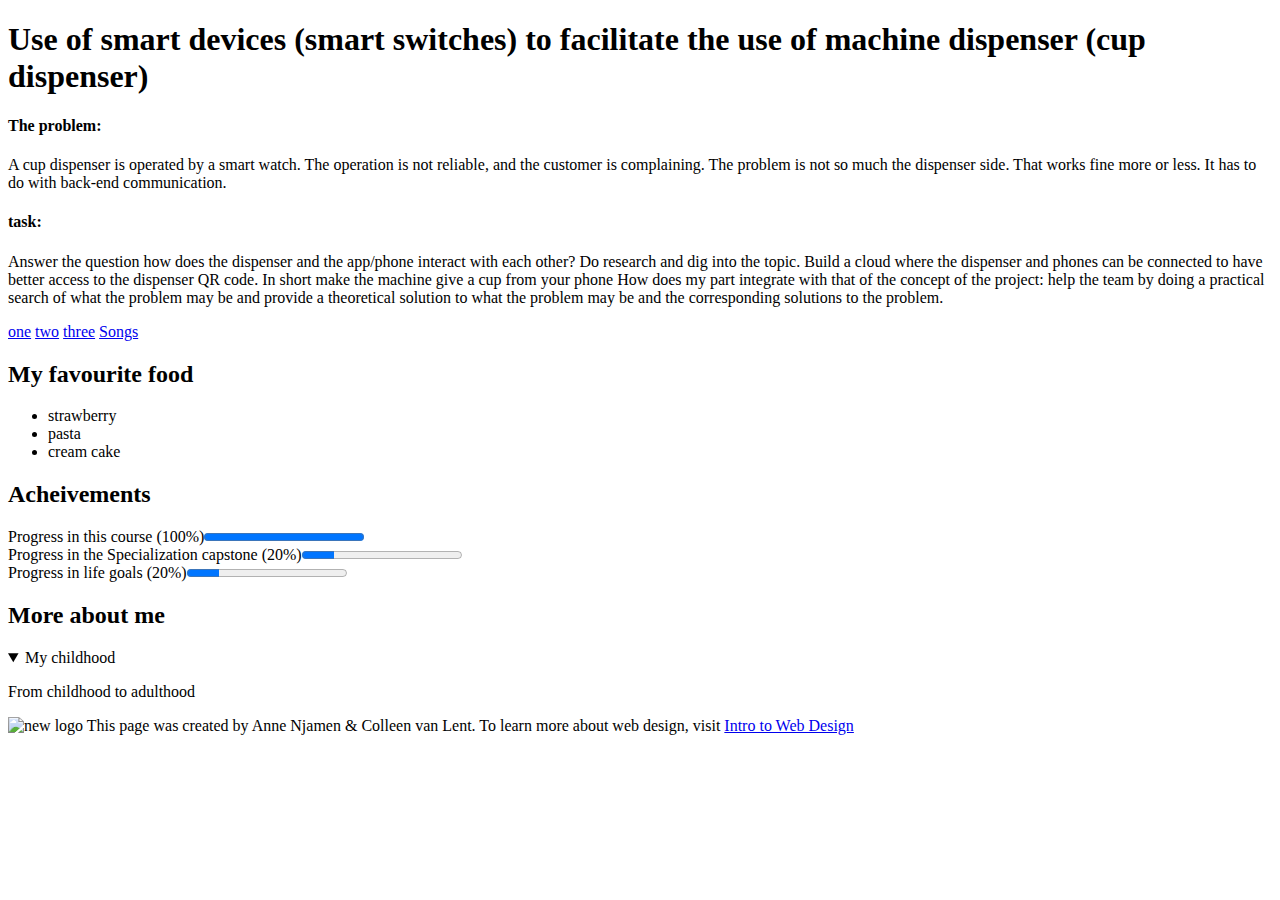
==== cup_dispener.html @ f41f67a9 "Add files via upload" ====
<!DOCTYPE html>
<html lang="en">
<header>
    <h1>Use of smart devices (smart switches) to facilitate the use of machine dispenser (cup dispenser)</h1>
    <p><h4>The problem:</h4> A cup dispenser is operated by a smart watch. The operation is not reliable, and the 
		customer is complaining. The problem is not so much the dispenser side. That works fine more or less. It 
		has to do with back-end communication. 
	</p>
	<p><h4>task:</h4> Answer the question how does the dispenser and the app/phone interact with each other? Do 
		research and dig into the topic. Build a cloud where the dispenser and phones can be connected to have 
		better access to the dispenser QR code. In short make the machine give a cup from your phone How 
		does my part integrate with that of the concept of the project: help the team by doing a practical search 
		of what the problem may be and provide a theoretical solution to what the problem may be and the 
		corresponding solutions to the problem.</p>
    <nav>
	<a href="one.html">one</a>
	<a href="two.html">two</a>
	<a href="three.html">three</a>
	<a href="Anne.html">Songs</a>
    </nav>
</header>
<body>
	<section class="half">
		<header class="major">
			<h2>My favourite food</h2>
		</header>
		<ul style="list-style-type:disc">
			<li>strawberry</li>
			<li>pasta</li>
			<li>cream cake</li>
		</ul>
	</section>
	<section class="half">
		<header class="major">
			<h2>Acheivements</h2>
		</header>
		<p>Progress in this course (100%)<progress value="1"></progress><br/>
         Progress in the Specialization capstone (20%)<progress value="20" max="100"></progress><br/>
         Progress in life goals (20%)<progress value="20" max="100"></progress></p>
	</section>
	<section class="whole">
		<header class="major">
			<h2>More about me</h2>
		</header>
		<details open>
			<summary>My childhood</summary>
			<p>From childhood to adulthood</p>
		</details>
		<footer>
			<p>
				<img src="http://www.intro-webdesign.com/images/newlogo.png" alt="new logo">
		        This page was created by Anne Njamen & Colleen van Lent. To learn more about web design, visit
		        <a href="http://www.intro-webdesign.com">Intro to Web Design</a>
	        </p>
        </footer>
    </section>
</body>
</html>
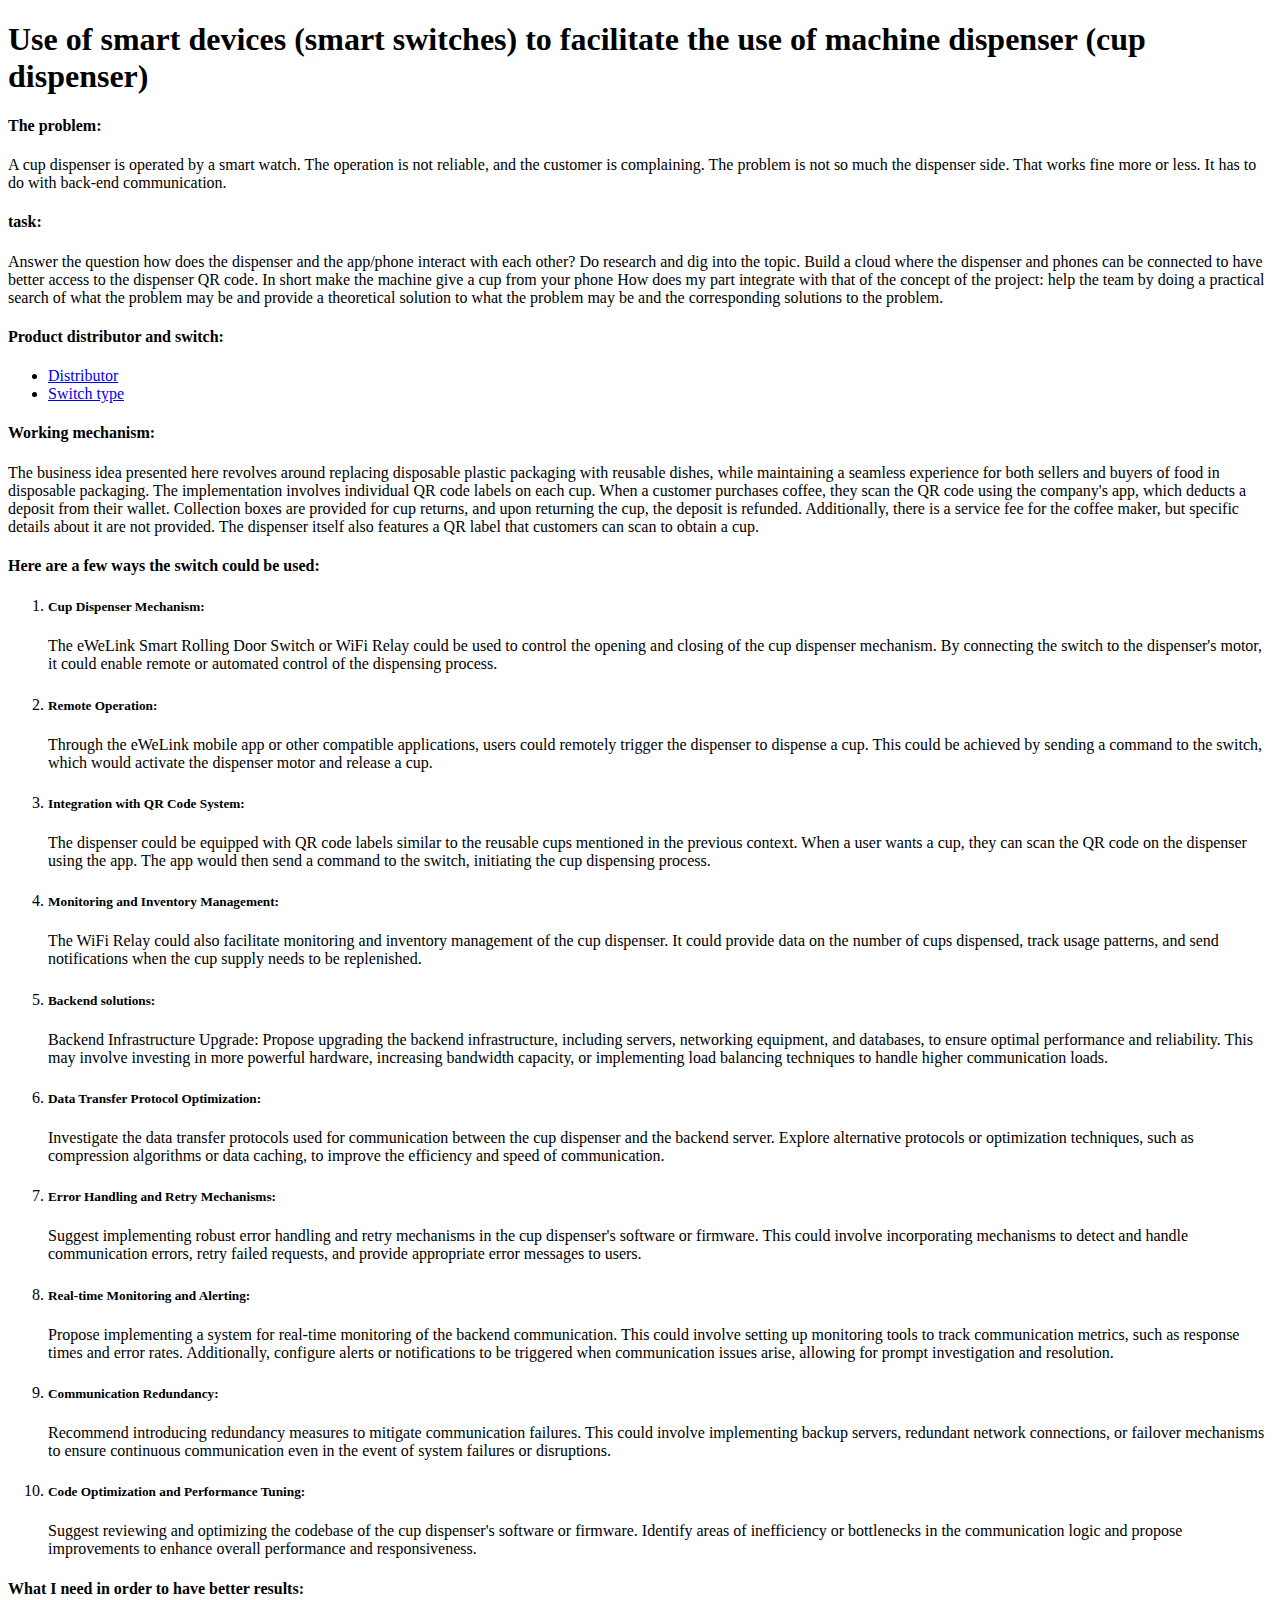
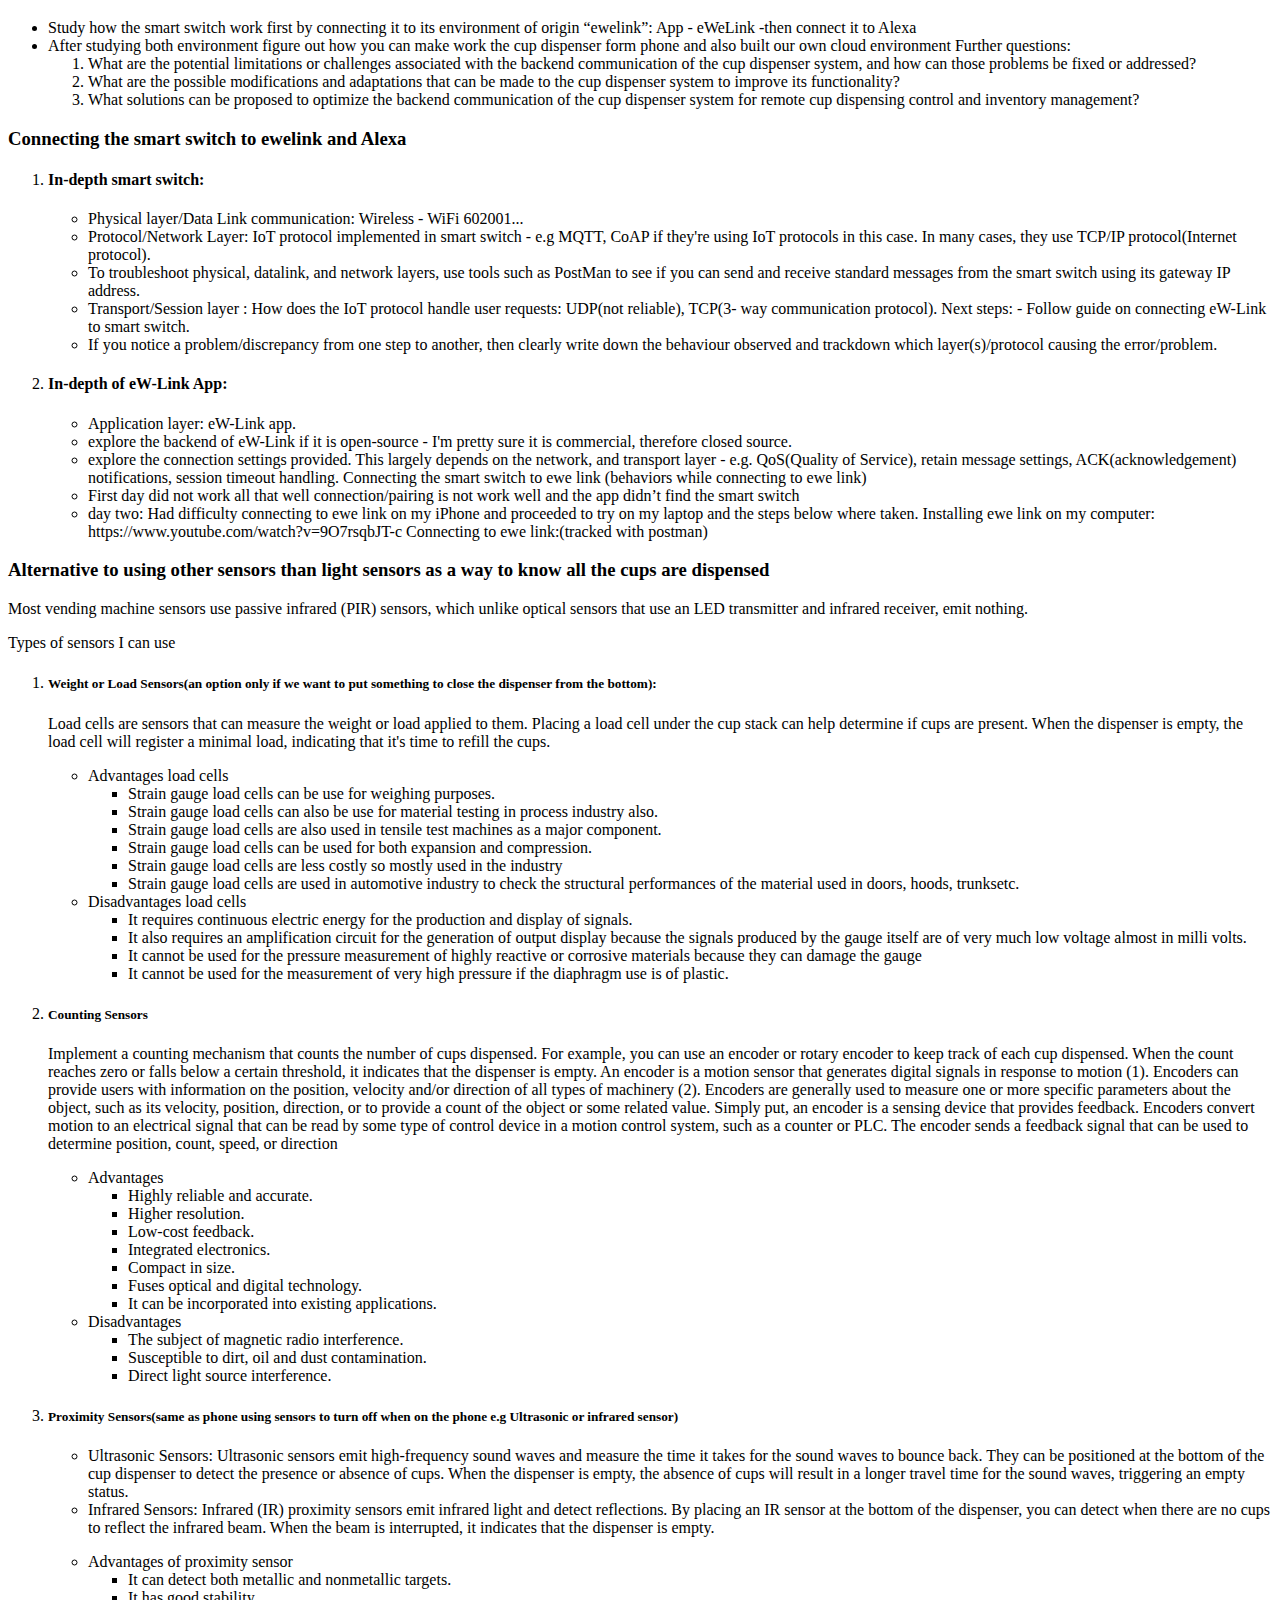
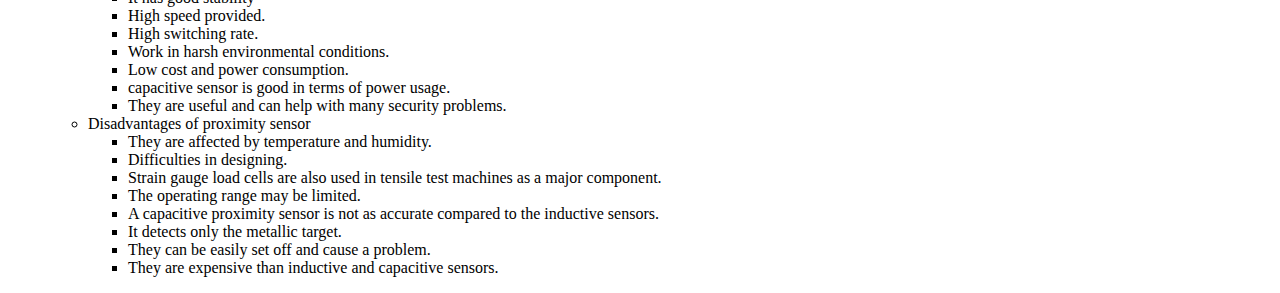
==== commit b116e2d7: "new commit" ====
--- a/cup_dispener.html
+++ b/cup_dispener.html
@@ -2,6 +2,8 @@
 <html lang="en">
 <header>
     <h1>Use of smart devices (smart switches) to facilitate the use of machine dispenser (cup dispenser)</h1>
+</header>
+<body>
     <p><h4>The problem:</h4> A cup dispenser is operated by a smart watch. The operation is not reliable, and the 
 		customer is complaining. The problem is not so much the dispenser side. That works fine more or less. It 
 		has to do with back-end communication. 
@@ -11,48 +13,308 @@
 		better access to the dispenser QR code. In short make the machine give a cup from your phone How 
 		does my part integrate with that of the concept of the project: help the team by doing a practical search 
 		of what the problem may be and provide a theoretical solution to what the problem may be and the 
-		corresponding solutions to the problem.</p>
-    <nav>
-	<a href="one.html">one</a>
-	<a href="two.html">two</a>
-	<a href="three.html">three</a>
-	<a href="Anne.html">Songs</a>
-    </nav>
-</header>
-<body>
+		corresponding solutions to the problem.
+	</p>
 	<section class="half">
 		<header class="major">
-			<h2>My favourite food</h2>
+			<h4>Product distributor and switch:</h4>
 		</header>
 		<ul style="list-style-type:disc">
-			<li>strawberry</li>
-			<li>pasta</li>
-			<li>cream cake</li>
+			<li><a href="https://ringo.eco/en/" >Distributor</a></li>
+			<li><a href="https://www.aliexpress.com/item/33020859525.html?spm=a2g0o.order_detail.order_detail_item.2.c468f19cMUA6OI" >Switch type</a></li>
+			
 		</ul>
 	</section>
 	<section class="half">
 		<header class="major">
-			<h2>Acheivements</h2>
-		</header>
-		<p>Progress in this course (100%)<progress value="1"></progress><br/>
-         Progress in the Specialization capstone (20%)<progress value="20" max="100"></progress><br/>
-         Progress in life goals (20%)<progress value="20" max="100"></progress></p>
+			<h4>Working mechanism:</h4>
+		</header>
+		<p>The business idea presented here revolves around replacing disposable plastic packaging with reusable 
+			dishes, while maintaining a seamless experience for both sellers and buyers of food in disposable 
+			packaging. The implementation involves individual QR code labels on each cup. When a customer 
+			purchases coffee, they scan the QR code using the company's app, which deducts a deposit from their 
+			wallet. Collection boxes are provided for cup returns, and upon returning the cup, the deposit is 
+			refunded. Additionally, there is a service fee for the coffee maker, but specific details about it are not 
+			provided. The dispenser itself also features a QR label that customers can scan to obtain a cup.</p>
+	</section>
+	<section class="type">
+		<header class="major">
+			<h4>Here are a few ways the switch could be used:</h4>
+		</header>
+		<ol>
+			<li>
+				<h5>Cup Dispenser Mechanism:</h5>
+				<p>The eWeLink Smart Rolling Door Switch or WiFi Relay could be used to 
+					control the opening and closing of the cup dispenser mechanism. By connecting the switch to the 
+					dispenser's motor, it could enable remote or automated control of the dispensing process.</p>
+			</li>
+			<li>
+				<h5>Remote Operation:</h5>
+				<p>Through the eWeLink mobile app or other compatible applications, users could 
+					remotely trigger the dispenser to dispense a cup. This could be achieved by sending a command to the 
+					switch, which would activate the dispenser motor and release a cup. </p>
+			</li>
+			<li>
+				<h5>Integration with QR Code System:</h5>
+				<p> The dispenser could be equipped with QR code labels similar to the 
+					reusable cups mentioned in the previous context. When a user wants a cup, they can scan the QR code 
+					on the dispenser using the app. The app would then send a command to the switch, initiating the cup 
+					dispensing process.</p>
+			</li>
+			<li>
+				<h5>Monitoring and Inventory Management: </h5>
+				<p>The WiFi Relay could also facilitate monitoring and inventory 
+					management of the cup dispenser. It could provide data on the number of cups dispensed, track usage 
+					patterns, and send notifications when the cup supply needs to be replenished.</p>
+			</li>
+			<li>
+				<h5>Backend solutions:</h5>
+				<p>Backend Infrastructure Upgrade: Propose upgrading the backend infrastructure, 
+					including servers, networking equipment, and databases, to ensure optimal performance and reliability. 
+					This may involve investing in more powerful hardware, increasing bandwidth capacity, or implementing 
+					load balancing techniques to handle higher communication loads. </p>
+			</li>
+			<li>
+				<h5>Data Transfer Protocol Optimization:</h5>
+				<p>Investigate the data transfer protocols used for communication 
+					between the cup dispenser and the backend server. Explore alternative protocols or optimization 
+					techniques, such as compression algorithms or data caching, to improve the efficiency and speed of 
+					communication.</p>
+			</li>
+			<li>
+				<h5>Error Handling and Retry Mechanisms:</h5>
+				<p>Suggest implementing robust error handling and retry 
+					mechanisms in the cup dispenser's software or firmware. This could involve incorporating mechanisms 
+					to detect and handle communication errors, retry failed requests, and provide appropriate error 
+					messages to users.</p>
+			</li>
+			<li>
+				<h5>Real-time Monitoring and Alerting:</h5>
+				<p> Propose implementing a system for real-time monitoring of the 
+					backend communication. This could involve setting up monitoring tools to track communication metrics, 
+					such as response times and error rates. Additionally, configure alerts or notifications to be triggered 
+					when communication issues arise, allowing for prompt investigation and resolution.</p>
+			</li>
+			<li>
+				<h5>Communication Redundancy:</h5>
+				<p>Recommend introducing redundancy measures to mitigate 
+					communication failures. This could involve implementing backup servers, redundant network 
+					connections, or failover mechanisms to ensure continuous communication even in the event of system 
+					failures or disruptions.</p>
+			</li>
+			<li>
+				<h5>Code Optimization and Performance Tuning:</h5>
+				<p>Suggest reviewing and optimizing the codebase of the 
+					cup dispenser's software or firmware. Identify areas of inefficiency or bottlenecks in the communication 
+					logic and propose improvements to enhance overall performance and responsiveness.</p>
+			</li>
+		</ol>
+	</section>
+	<section class="need">
+		<header class="major">
+			<h4>What I need in order to have better results:</h4>
+		</header>
+		<ul>
+			<li>
+				Study how the smart switch work first by connecting it to its environment of origin “ewelink”: App -
+				eWeLink -then connect it to Alexa 
+			</li>
+			<li>
+				After studying both environment figure out how you can make work the cup dispenser form phone and 
+				also built our own cloud environment Further questions: 
+				<ol>
+					<li>
+						What are the potential limitations or challenges associated with the backend communication of the 
+							cup dispenser system, and how can those problems be fixed or addressed? 
+					</li>
+					<li>
+						What are the possible modifications and adaptations that can be made to the cup dispenser system to 
+						improve its functionality? 
+					</li>
+					<li>
+						What solutions can be proposed to optimize the backend communication of the cup dispenser system 
+						for remote cup dispensing control and inventory management?
+					</li>
+				</ol>
+			</li>
+		</ul>
+			
 	</section>
 	<section class="whole">
 		<header class="major">
-			<h2>More about me</h2>
-		</header>
-		<details open>
-			<summary>My childhood</summary>
-			<p>From childhood to adulthood</p>
-		</details>
-		<footer>
-			<p>
-				<img src="http://www.intro-webdesign.com/images/newlogo.png" alt="new logo">
-		        This page was created by Anne Njamen & Colleen van Lent. To learn more about web design, visit
-		        <a href="http://www.intro-webdesign.com">Intro to Web Design</a>
-	        </p>
-        </footer>
+			<h3>Connecting the smart switch to ewelink and Alexa</h3>
+		</header>
+		<ol>
+			<li><h4>In-depth smart switch:</h4>
+				<ul>
+					<li>Physical layer/Data Link communication: Wireless - WiFi 602001...</li>
+					<li>Protocol/Network Layer: IoT protocol implemented in smart switch - e.g MQTT, CoAP if they're using 
+						IoT protocols in this case. In many cases, they use TCP/IP protocol(Internet protocol).
+						</li>
+					<li>To troubleshoot physical, datalink, and network layers, use tools such as PostMan to see if you can 
+						send and receive standard messages from the smart switch using its gateway IP address.
+						</li>
+					<li>Transport/Session layer : How does the IoT protocol handle user requests: UDP(not reliable), TCP(3-
+						way communication protocol). Next steps: - Follow guide on connecting eW-Link to smart switch.
+						</li>
+					<li>If you notice a problem/discrepancy from one step to another, then clearly write down the behaviour 
+						observed and trackdown which layer(s)/protocol causing the error/problem. </li>
+				</ul>
+			</li>
+			<li><h4> In-depth of eW-Link App: </h4>
+				<ul>
+					<li>Application layer: eW-Link app.</li>
+					<li>explore the backend of eW-Link if it is open-source - I'm pretty sure it is commercial, therefore closed source. </li>
+					<li>explore the connection settings provided. This largely depends on the network, and transport layer -
+						e.g. QoS(Quality of Service), retain message settings, ACK(acknowledgement) notifications, session 
+						timeout handling. Connecting the smart switch to ewe link (behaviors while connecting to ewe link) </li>
+					<li>First day did not work all that well connection/pairing is not work well and the app didn’t find the smart 
+						switch</li>
+					<li>day two: Had difficulty connecting to ewe link on my iPhone and proceeded to try on my laptop and the 
+						steps below where taken. Installing ewe link on my computer: 
+						https://www.youtube.com/watch?v=9O7rsqbJT-c Connecting to ewe link:(tracked with postman)
+						
+					</li>
+				</ul>
+			</li>
+		<ol>
+		
     </section>
+	<section class="sensor">
+		<h3>Alternative to using other sensors than light sensors as a way to know all the cups are dispensed</h3>
+		<p>Most vending machine sensors use passive infrared (PIR) sensors, which unlike optical sensors that use 
+			an LED transmitter and infrared receiver, emit nothing.
+		</p>
+		<p>Types of sensors I can use</p>
+		<ol>
+			<li><h5>Weight or Load Sensors(an option only if we want to put something to close the dispenser from the 
+				bottom):
+				</h5>
+				<p>Load cells are sensors that can measure the weight or load applied to them. Placing a load cell under the 
+					cup stack can help determine if cups are present. When the dispenser is empty, the load cell will register 
+					a minimal load, indicating that it's time to refill the cups.
+				</p>
+				<ul>
+					<li>Advantages load cells
+						<ul>
+							<li>Strain gauge load cells can be use for weighing purposes.
+							</li>
+							<li>Strain gauge load cells can also be use for material testing in process industry also.
+							</li>
+							<li> Strain gauge load cells are also used in tensile test machines as a major component.
+							</li>
+							<li>Strain gauge load cells can be used for both expansion and compression.</li>
+							<li>Strain gauge load cells are less costly so mostly used in the industry</li>
+							<li>Strain gauge load cells are used in automotive industry to check the structural performances of the 
+								material used in doors, hoods, trunksetc.
+							</li>
+						</ul>
+					</li>
+					<li>Disadvantages load cells
+						<ul>
+							<li>It requires continuous electric energy for the production and display of signals.</li>
+							<li>It also requires an amplification circuit for the generation of output display because the signals 
+								produced by the gauge itself are of very much low voltage almost in milli volts.</li>
+							<li>It cannot be used for the pressure measurement of highly reactive or corrosive materials because 
+								they can damage the gauge</li>
+							<li>It cannot be used for the measurement of very high pressure if the diaphragm use is of plastic.</li>
+						</ul>
+					</li>
+				</ul>
+			</li>
+			<li><h5>Counting Sensors
+				</h5>
+				<p>Implement a counting mechanism that counts the number of cups dispensed. For example, you can use 
+					an encoder or rotary encoder to keep track of each cup dispensed. When the count reaches zero or falls 
+					below a certain threshold, it indicates that the dispenser is empty.
+					An encoder is a motion sensor that generates digital signals in response to motion (1). Encoders can 
+					provide users with information on the position, velocity and/or direction of all types of machinery 
+					(2). Encoders are generally used to measure one or more specific parameters about the object, such as 
+					its velocity, position, direction, or to provide a count of the object or some related value.
+					Simply put, an encoder is a sensing device that provides feedback. Encoders convert motion to an 
+					electrical signal that can be read by some type of control device in a motion control system, such as a 
+					counter or PLC. The encoder sends a feedback signal that can be used to determine position, count, 
+					speed, or direction
+				</p>
+				<ul>
+					<li>Advantages 
+						<ul>
+							<li>Highly reliable and accurate.
+							</li>
+							<li>Higher resolution.
+							</li>
+							<li>Low-cost feedback.
+							</li>
+							<li>Integrated electronics.</li>
+							<li>Compact in size.</li>
+							<li>Fuses optical and digital technology.</li>
+							<li>It can be incorporated into existing applications.</li>
+						</ul>
+					</li>
+					<li>Disadvantages 
+						<ul>
+							<li>The subject of magnetic radio interference.</li>
+							<li>Susceptible to dirt, oil and dust contamination.</li>
+							<li>Direct light source interference.</li>
+						</ul>
+					</li>
+				</ul>
+			</li>
+			<li>
+				<h5>Proximity Sensors(same as phone using sensors to turn off when on the phone e.g Ultrasonic or 
+				infrared sensor)
+				</h5>
+				<p>
+					<ul>
+						<li>Ultrasonic Sensors: Ultrasonic sensors emit high-frequency sound waves and measure the time it 
+							takes for the sound waves to bounce back. They can be positioned at the bottom of the cup 
+							dispenser to detect the presence or absence of cups. When the dispenser is empty, the absence 
+							of cups will result in a longer travel time for the sound waves, triggering an empty status.
+						</li>
+						<li>Infrared Sensors: Infrared (IR) proximity sensors emit infrared light and detect reflections. By 
+							placing an IR sensor at the bottom of the dispenser, you can detect when there are no cups to 
+								reflect the infrared beam. When the beam is interrupted, it indicates that the dispenser is 
+							empty.
+						</li>
+					</ul>
+				</p>
+				<ul>
+					<li>Advantages of proximity sensor
+						<ul>
+							<li>It can detect both metallic and nonmetallic targets.</li>
+							<li>It has good stability</li>
+							<li>High speed provided.</li>
+							<li>High switching rate.</li>
+							<li>Work in harsh environmental conditions.</li>
+							<li>Low cost and power consumption.</li>
+							<li>capacitive sensor is good in terms of power usage.</li>
+							<li>They are useful and can help with many security problems.</li>
+						</ul>
+					</li>
+					<li>Disadvantages of proximity sensor
+						<ul>
+							<li>They are affected by temperature and humidity.
+							</li>
+							<li>Difficulties in designing.
+							</li>
+							<li> Strain gauge load cells are also used in tensile test machines as a major component.
+							</li>
+							<li>The operating range may be limited.</li>
+							<li>A capacitive proximity sensor is not as accurate compared to the inductive sensors.
+							</li>
+							<li>It detects only the metallic target.
+							</li>
+							<li>They can be easily set off and cause a problem.
+							</li>
+							<li>They are expensive than inductive and capacitive sensors.
+							</li>
+						</ul>
+					</li>
+					
+				</ul>
+			</li>
+		</ol>
+	</section>
+    
 </body>
 </html>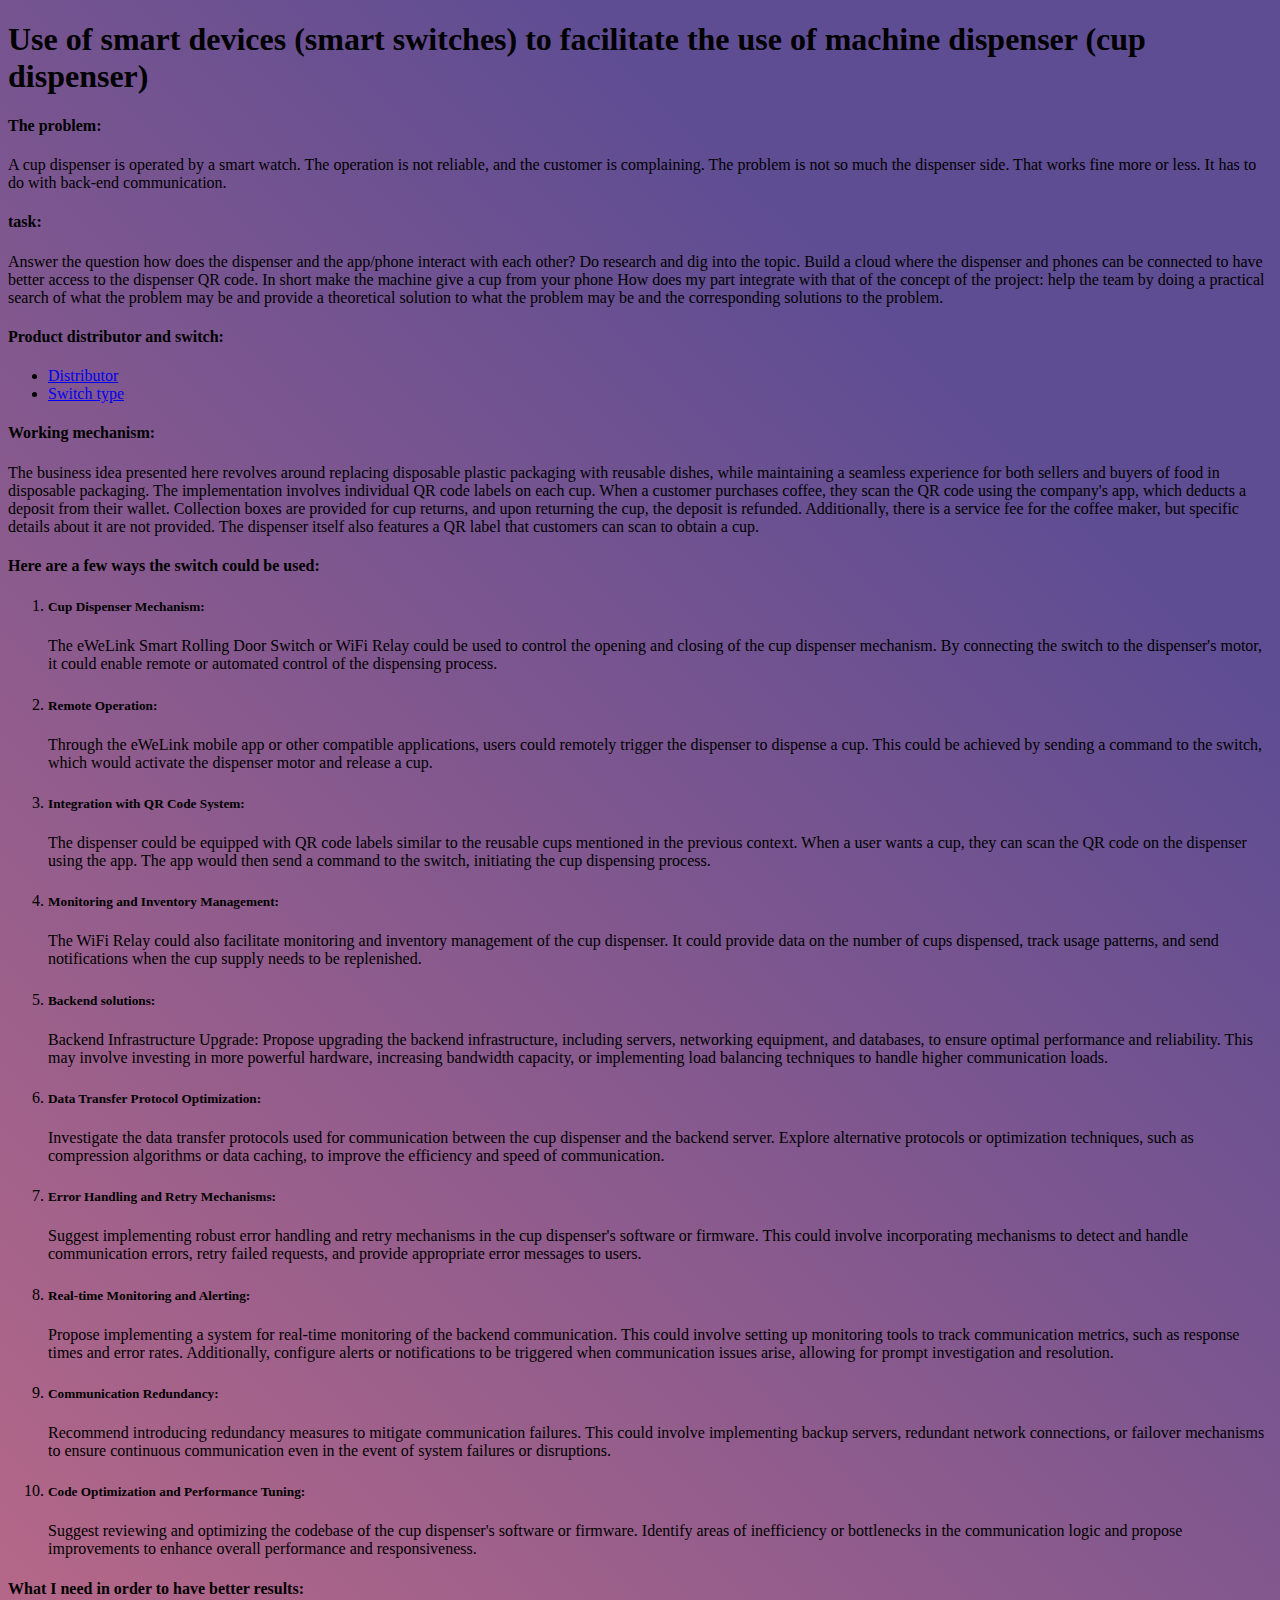
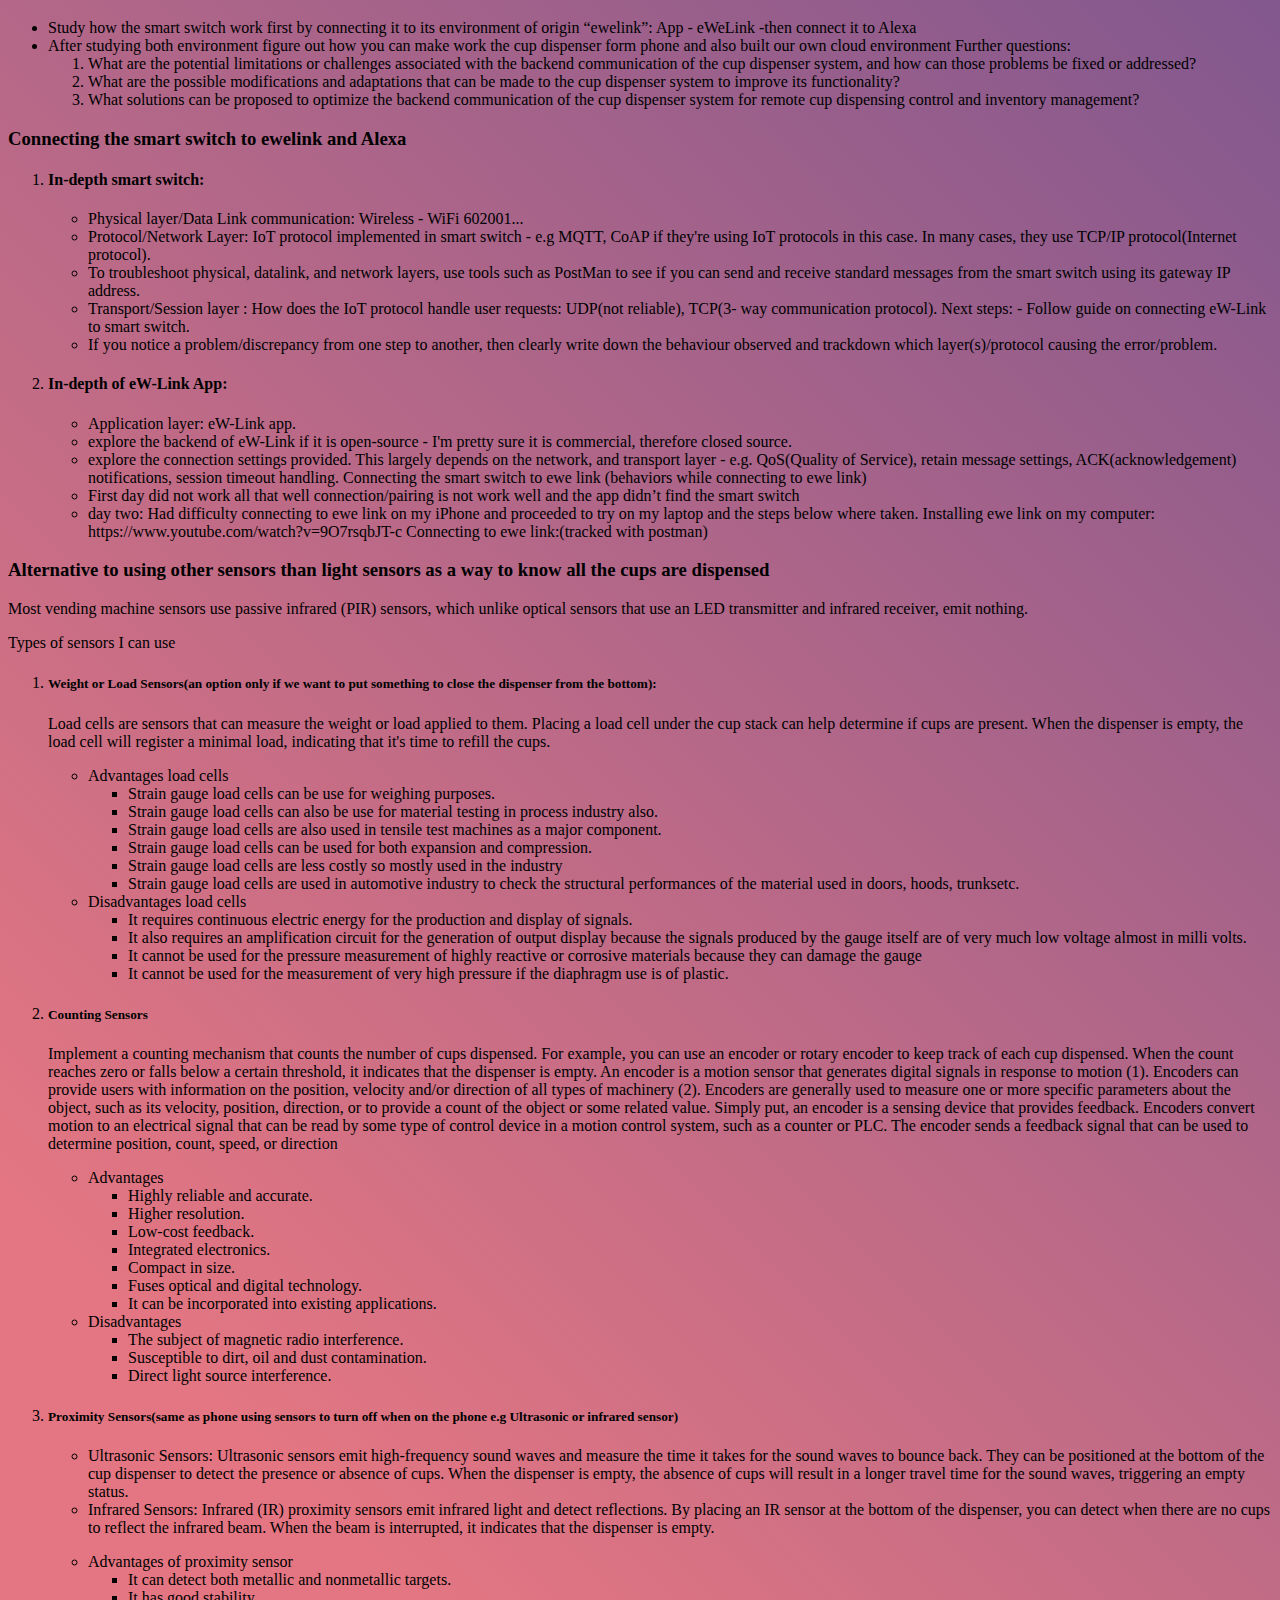
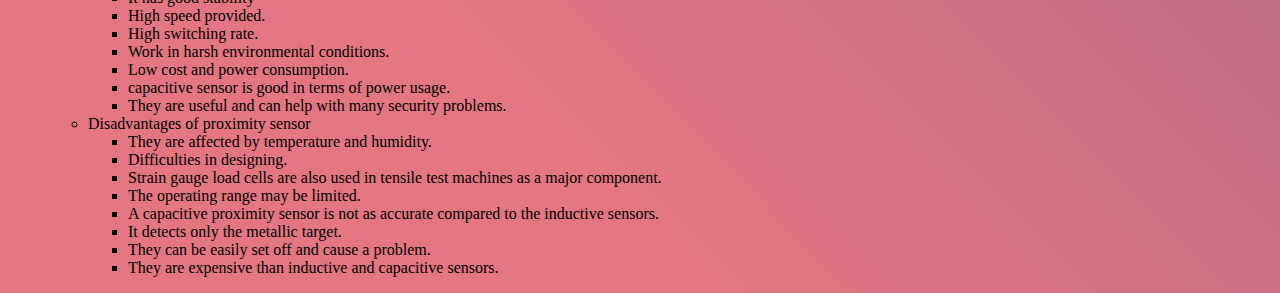
==== commit 2f545ef9: "new commit" ====
--- a/cup_dispener.html
+++ b/cup_dispener.html
@@ -2,6 +2,7 @@
 <html lang="en">
 <header>
     <h1>Use of smart devices (smart switches) to facilitate the use of machine dispenser (cup dispenser)</h1>
+	<link rel="stylesheet" href="\css.CSS" />
 </header>
 <body>
     <p><h4>The problem:</h4> A cup dispenser is operated by a smart watch. The operation is not reliable, and the 
